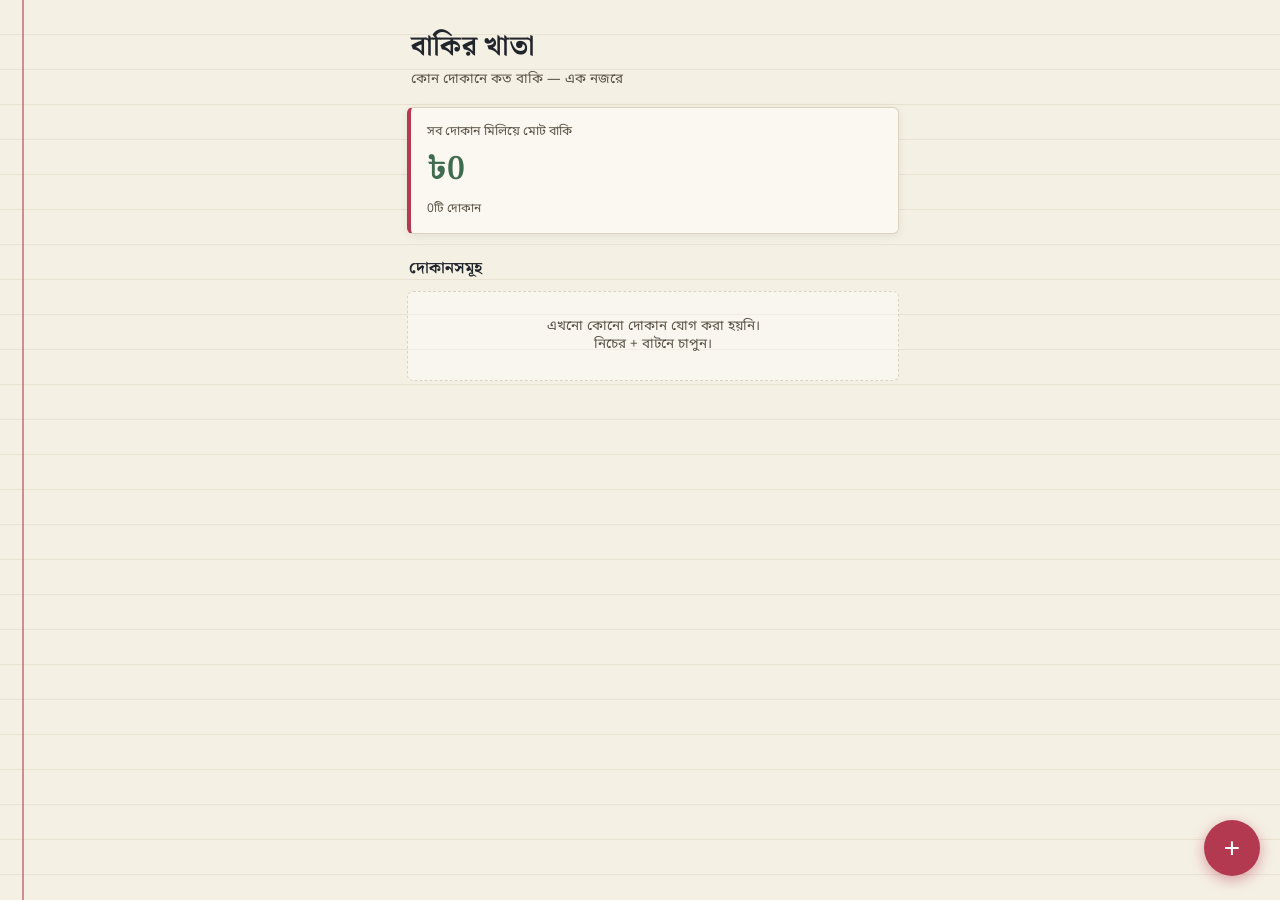
==== baki-khata.html @ f36fb129 "Add files via upload" ====
<!DOCTYPE html>
<html lang="bn">
<head>
<meta charset="UTF-8">
<meta name="viewport" content="width=device-width, initial-scale=1.0">
<title>বাকির খাতা</title>
<link rel="preconnect" href="https://fonts.googleapis.com">
<link href="https://fonts.googleapis.com/css2?family=Noto+Serif+Bengali:wght@500;700&family=Noto+Sans+Bengali:wght@400;500;600;700&display=swap" rel="stylesheet">
<style>
  :root{
    --paper:#F5F0E4;
    --paper-line:#DDD3BC;
    --margin-red:#B33951;
    --ink:#20242B;
    --ink-soft:#5B5347;
    --debt:#B33951;
    --paid:#3F6B4F;
    --paid-bg:#E7EEE7;
    --debt-bg:#F6E6E9;
    --card:#FBF8F1;
    --shadow: 0 2px 8px rgba(32,36,43,0.08);
  }
  *{box-sizing:border-box;}
  html,body{margin:0;padding:0;}
  body{
    background:
      repeating-linear-gradient(180deg, transparent, transparent 34px, var(--paper-line) 35px),
      var(--paper);
    min-height:100vh;
    font-family:'Noto Sans Bengali','Noto Sans',sans-serif;
    color:var(--ink);
    padding-left:26px;
    position:relative;
  }
  body::before{
    content:"";
    position:fixed;
    top:0; bottom:0; left:22px;
    width:2px;
    background:var(--margin-red);
    opacity:0.55;
    z-index:0;
  }
  .wrap{max-width:520px;margin:0 auto;padding:18px 14px 90px 14px;position:relative;z-index:1;}

  header{padding:6px 4px 18px 4px;}
  header h1{
    font-family:'Noto Serif Bengali',serif;
    font-weight:700;
    font-size:28px;
    margin:0 0 2px 0;
    letter-spacing:0.3px;
  }
  header p{margin:0;color:var(--ink-soft);font-size:13.5px;}

  .summary{
    background:var(--card);
    border:1px solid var(--paper-line);
    border-left:4px solid var(--margin-red);
    border-radius:6px;
    padding:16px 16px;
    box-shadow:var(--shadow);
    margin-bottom:20px;
  }
  .summary .label{font-size:12.5px;color:var(--ink-soft);margin-bottom:4px;}
  .summary .amount{font-family:'Noto Serif Bengali',serif;font-size:32px;font-weight:700;color:var(--debt);}
  .summary .amount.zero{color:var(--paid);}
  .summary .sub{font-size:12px;color:var(--ink-soft);margin-top:6px;}

  .section-title{
    font-family:'Noto Serif Bengali',serif;
    font-size:16px;
    font-weight:700;
    margin:22px 0 10px 2px;
    color:var(--ink);
    display:flex;align-items:center;justify-content:space-between;
  }

  .shop-card{
    background:var(--card);
    border:1px solid var(--paper-line);
    border-radius:6px;
    padding:13px 14px;
    margin-bottom:10px;
    box-shadow:var(--shadow);
    cursor:pointer;
    display:flex;
    justify-content:space-between;
    align-items:center;
    gap:10px;
    transition:transform .12s ease;
  }
  .shop-card:active{transform:scale(0.98);}
  .shop-card .name{font-weight:600;font-size:15.5px;}
  .shop-card .last{font-size:11.5px;color:var(--ink-soft);margin-top:2px;}
  .shop-card .bal{font-weight:700;font-size:16px;white-space:nowrap;}
  .bal.debt{color:var(--debt);}
  .bal.paid{color:var(--paid);}

  .empty{
    text-align:center;
    color:var(--ink-soft);
    font-size:13.5px;
    padding:26px 10px;
    border:1px dashed var(--paper-line);
    border-radius:6px;
    background:rgba(255,255,255,0.4);
  }

  .fab{
    position:fixed;
    right:20px;
    bottom:24px;
    width:56px;height:56px;
    border-radius:50%;
    background:var(--margin-red);
    color:#fff;
    border:none;
    font-size:28px;
    box-shadow:0 4px 14px rgba(179,57,81,0.45);
    cursor:pointer;
    z-index:10;
    display:flex;align-items:center;justify-content:center;
    line-height:0;
  }
  .fab:active{transform:scale(0.95);}

  .overlay{
    position:fixed;inset:0;
    background:rgba(32,36,43,0.45);
    display:none;
    align-items:flex-end;
    justify-content:center;
    z-index:20;
  }
  .overlay.show{display:flex;}
  .sheet{
    background:var(--paper);
    width:100%;
    max-width:520px;
    border-radius:16px 16px 0 0;
    padding:20px 18px 24px 24px;
    box-shadow:0 -6px 24px rgba(0,0,0,0.25);
    max-height:88vh;
    overflow-y:auto;
    animation:slideUp .22s ease;
  }
  @keyframes slideUp{from{transform:translateY(30px);opacity:0;}to{transform:translateY(0);opacity:1;}}
  .sheet h2{
    font-family:'Noto Serif Bengali',serif;
    font-size:19px;margin:0 0 14px 0;
    display:flex;justify-content:space-between;align-items:center;
  }
  .sheet h2 .close{cursor:pointer;color:var(--ink-soft);font-size:22px;line-height:1;border:none;background:none;}

  label{display:block;font-size:12.5px;color:var(--ink-soft);margin:12px 0 5px 0;}
  input, select{
    width:100%;
    padding:11px 12px;
    border:1px solid var(--paper-line);
    border-radius:8px;
    font-size:15px;
    font-family:inherit;
    background:#fff;
    color:var(--ink);
  }
  input:focus, select:focus{outline:2px solid var(--margin-red);outline-offset:1px;}

  .type-toggle{display:flex;gap:8px;margin-top:5px;}
  .type-toggle button{
    flex:1;
    padding:10px;
    border-radius:8px;
    border:1.5px solid var(--paper-line);
    background:#fff;
    font-family:inherit;
    font-size:14px;
    font-weight:600;
    color:var(--ink-soft);
    cursor:pointer;
  }
  .type-toggle button.active.debt{border-color:var(--debt);background:var(--debt-bg);color:var(--debt);}
  .type-toggle button.active.paid{border-color:var(--paid);background:var(--paid-bg);color:var(--paid);}

  .save-btn{
    width:100%;
    margin-top:18px;
    padding:13px;
    background:var(--margin-red);
    color:#fff;
    border:none;
    border-radius:8px;
    font-size:15.5px;
    font-weight:700;
    font-family:inherit;
    cursor:pointer;
  }
  .save-btn:active{opacity:0.85;}

  .back-row{display:flex;align-items:center;gap:10px;margin-bottom:6px;}
  .back-btn{
    background:none;border:none;font-size:20px;color:var(--ink);cursor:pointer;padding:4px 6px 4px 0;
  }
  .shop-title{font-family:'Noto Serif Bengali',serif;font-size:22px;font-weight:700;}

  .entry-row{
    display:flex;
    justify-content:space-between;
    align-items:flex-start;
    padding:11px 0;
    border-bottom:1px solid var(--paper-line);
    gap:10px;
  }
  .entry-row:last-child{border-bottom:none;}
  .entry-left .item{font-weight:600;font-size:14.5px;}
  .entry-left .date{font-size:11.5px;color:var(--ink-soft);margin-top:2px;}
  .entry-right{text-align:right;display:flex;align-items:center;gap:10px;}
  .entry-amt{font-weight:700;font-size:15px;}
  .entry-amt.debt{color:var(--debt);}
  .entry-amt.paid{color:var(--paid);}
  .del-x{
    background:none;border:none;color:var(--ink-soft);font-size:16px;cursor:pointer;padding:2px 4px;
  }

  .toast{
    position:fixed;bottom:20px;left:50%;transform:translateX(-50%);
    background:var(--ink);color:#fff;padding:9px 16px;border-radius:20px;
    font-size:13px;opacity:0;pointer-events:none;transition:opacity .25s ease, bottom .25s ease;
    z-index:40;
  }
  .toast.show{opacity:1;bottom:30px;}

  .hidden{display:none !important;}
</style>
</head>
<body>

<div class="wrap">

  <!-- HOME VIEW -->
  <div id="homeView">
    <header>
      <h1>বাকির খাতা</h1>
      <p>কোন দোকানে কত বাকি — এক নজরে</p>
    </header>

    <div class="summary">
      <div class="label">সব দোকান মিলিয়ে মোট বাকি</div>
      <div class="amount" id="totalDebt">৳০</div>
      <div class="sub" id="shopCountLabel">০টি দোকান</div>
    </div>

    <div class="section-title">দোকানসমূহ</div>
    <div id="shopList"></div>
    <div id="emptyState" class="empty hidden">এখনো কোনো দোকান যোগ করা হয়নি।<br>নিচের + বাটনে চাপুন।</div>
  </div>

  <!-- SHOP DETAIL VIEW -->
  <div id="shopView" class="hidden">
    <div class="back-row">
      <button class="back-btn" onclick="goHome()">←</button>
      <div class="shop-title" id="shopTitle"></div>
    </div>
    <div class="summary" style="margin-top:10px;">
      <div class="label">এই দোকানে বাকি</div>
      <div class="amount" id="shopBalance">৳০</div>
    </div>
    <div class="section-title">লেনদেনের হিসাব</div>
    <div id="entryList"></div>
    <div id="emptyEntry" class="empty hidden">এখনো কোনো এন্ট্রি নেই।</div>
  </div>

</div>

<button class="fab" id="fabBtn" onclick="openAddSheet()">+</button>

<!-- ADD SHOP SHEET -->
<div class="overlay" id="shopOverlay">
  <div class="sheet">
    <h2>নতুন দোকান যোগ করুন <button class="close" onclick="closeSheet('shopOverlay')">×</button></h2>
    <label>দোকানের নাম</label>
    <input id="newShopName" type="text" placeholder="যেমন: রহিম মুদি দোকান">
    <button class="save-btn" onclick="saveShop()">দোকান যোগ করুন</button>
  </div>
</div>

<!-- ADD ENTRY SHEET -->
<div class="overlay" id="entryOverlay">
  <div class="sheet">
    <h2>নতুন এন্ট্রি <button class="close" onclick="closeSheet('entryOverlay')">×</button></h2>

    <label>ধরন</label>
    <div class="type-toggle">
      <button type="button" id="typeDebtBtn" class="active debt" onclick="setType('kinlam')">বাকি নিলাম</button>
      <button type="button" id="typePaidBtn" class="paid" onclick="setType('porishodh')">টাকা দিলাম</button>
    </div>

    <label id="itemLabel">কী নিলেন</label>
    <input id="entryItem" type="text" placeholder="যেমন: চাল, ডাল, তেল">

    <label>টাকার পরিমাণ</label>
    <input id="entryAmount" type="number" inputmode="decimal" placeholder="০">

    <label>তারিখ</label>
    <input id="entryDate" type="date">

    <button class="save-btn" onclick="saveEntry()">সংরক্ষণ করুন</button>
  </div>
</div>

<div class="toast" id="toast"></div>

<script>
let shops = [];
let entries = [];
let currentShopId = null;
let currentType = 'kinlam';

function todayStr(){
  const d = new Date();
  return d.toISOString().slice(0,10);
}

function showToast(msg){
  const t = document.getElementById('toast');
  t.textContent = msg;
  t.classList.add('show');
  setTimeout(()=> t.classList.remove('show'), 1800);
}

async function loadData(){
  try{
    const s = await window.storage.get('shops', false);
    shops = s ? JSON.parse(s.value) : [];
  }catch(e){ shops = []; }
  try{
    const en = await window.storage.get('entries', false);
    entries = en ? JSON.parse(en.value) : [];
  }catch(e){ entries = []; }
  renderHome();
}

async function persistShops(){
  try{ await window.storage.set('shops', JSON.stringify(shops), false); }
  catch(e){ showToast('সেভ করতে সমস্যা হয়েছে'); }
}
async function persistEntries(){
  try{ await window.storage.set('entries', JSON.stringify(entries), false); }
  catch(e){ showToast('সেভ করতে সমস্যা হয়েছে'); }
}

function fmt(n){
  return '৳' + Number(n).toLocaleString('en-IN');
}

function shopBalance(shopId){
  return entries.filter(e=>e.shopId===shopId).reduce((sum,e)=>{
    return sum + (e.type==='kinlam' ? Number(e.amount) : -Number(e.amount));
  },0);
}

function lastEntryLabel(shopId){
  const list = entries.filter(e=>e.shopId===shopId).sort((a,b)=> b.date.localeCompare(a.date));
  if(!list.length) return 'কোনো এন্ট্রি নেই';
  const last = list[0];
  return (last.type==='kinlam' ? 'শেষ নিয়েছেন: ' : 'শেষ দিয়েছেন: ') + last.date;
}

function renderHome(){
  const totalDebt = shops.reduce((sum,s)=> sum + Math.max(shopBalance(s.id),0), 0);
  const totalEl = document.getElementById('totalDebt');
  totalEl.textContent = fmt(totalDebt);
  totalEl.classList.toggle('zero', totalDebt<=0);
  document.getElementById('shopCountLabel').textContent = shops.length + 'টি দোকান';

  const listEl = document.getElementById('shopList');
  listEl.innerHTML = '';
  if(shops.length===0){
    document.getElementById('emptyState').classList.remove('hidden');
  }else{
    document.getElementById('emptyState').classList.add('hidden');
    shops.slice().sort((a,b)=> shopBalance(b.id)-shopBalance(a.id)).forEach(s=>{
      const bal = shopBalance(s.id);
      const div = document.createElement('div');
      div.className = 'shop-card';
      div.onclick = ()=> openShop(s.id);
      div.innerHTML = `
        <div>
          <div class="name">${escapeHtml(s.name)}</div>
          <div class="last">${lastEntryLabel(s.id)}</div>
        </div>
        <div class="bal ${bal>0?'debt':'paid'}">${fmt(Math.abs(bal))}${bal<0?' (বেশি দেওয়া)':''}</div>
      `;
      listEl.appendChild(div);
    });
  }
}

function escapeHtml(str){
  const d = document.createElement('div');
  d.textContent = str;
  return d.innerHTML;
}

function openShop(shopId){
  currentShopId = shopId;
  const shop = shops.find(s=>s.id===shopId);
  document.getElementById('shopTitle').textContent = shop.name;
  document.getElementById('homeView').classList.add('hidden');
  document.getElementById('shopView').classList.remove('hidden');
  renderShopDetail();
}

function goHome(){
  currentShopId = null;
  document.getElementById('shopView').classList.add('hidden');
  document.getElementById('homeView').classList.remove('hidden');
  renderHome();
}

function renderShopDetail(){
  const bal = shopBalance(currentShopId);
  const balEl = document.getElementById('shopBalance');
  balEl.textContent = fmt(Math.abs(bal)) + (bal<0 ? ' (বেশি দেওয়া আছে)' : '');
  balEl.classList.toggle('zero', bal<=0);

  const list = entries.filter(e=>e.shopId===currentShopId).sort((a,b)=> b.date.localeCompare(a.date) || b.id.localeCompare(a.id));
  const listEl = document.getElementById('entryList');
  listEl.innerHTML = '';
  if(list.length===0){
    document.getElementById('emptyEntry').classList.remove('hidden');
  }else{
    document.getElementById('emptyEntry').classList.add('hidden');
    list.forEach(e=>{
      const row = document.createElement('div');
      row.className = 'entry-row';
      row.innerHTML = `
        <div class="entry-left">
          <div class="item">${escapeHtml(e.item || (e.type==='porishodh' ? 'পরিশোধ' : 'বাকি'))}</div>
          <div class="date">${e.date}</div>
        </div>
        <div class="entry-right">
          <div class="entry-amt ${e.type==='kinlam'?'debt':'paid'}">${e.type==='kinlam'?'+':'−'}${fmt(e.amount)}</div>
          <button class="del-x" onclick="deleteEntry('${e.id}')">✕</button>
        </div>
      `;
      listEl.appendChild(row);
    });
  }
}

async function deleteEntry(id){
  entries = entries.filter(e=>e.id!==id);
  await persistEntries();
  renderShopDetail();
  renderHome();
}

function openAddSheet(){
  if(currentShopId){
    document.getElementById('entryDate').value = todayStr();
    setType('kinlam');
    document.getElementById('entryItem').value='';
    document.getElementById('entryAmount').value='';
    document.getElementById('entryOverlay').classList.add('show');
  }else{
    document.getElementById('newShopName').value='';
    document.getElementById('shopOverlay').classList.add('show');
  }
}
function closeSheet(id){
  document.getElementById(id).classList.remove('show');
}

function setType(t){
  currentType = t;
  document.getElementById('typeDebtBtn').classList.toggle('active', t==='kinlam');
  document.getElementById('typePaidBtn').classList.toggle('active', t==='porishodh');
  document.getElementById('itemLabel').textContent = t==='kinlam' ? 'কী নিলেন' : 'বিবরণ (ঐচ্ছিক)';
  document.getElementById('entryItem').placeholder = t==='kinlam' ? 'যেমন: চাল, ডাল, তেল' : 'যেমন: নগদ পরিশোধ';
}

async function saveShop(){
  const name = document.getElementById('newShopName').value.trim();
  if(!name){ showToast('দোকানের নাম লিখুন'); return; }
  const shop = { id: 'shop_' + Date.now(), name };
  shops.push(shop);
  await persistShops();
  closeSheet('shopOverlay');
  renderHome();
  showToast('দোকান যোগ হয়েছে');
}

async function saveEntry(){
  const amount = parseFloat(document.getElementById('entryAmount').value);
  const date = document.getElementById('entryDate').value || todayStr();
  const item = document.getElementById('entryItem').value.trim();
  if(!amount || amount<=0){ showToast('সঠিক টাকার পরিমাণ লিখুন'); return; }
  const entry = {
    id: 'e_' + Date.now(),
    shopId: currentShopId,
    date, item, amount, type: currentType
  };
  entries.push(entry);
  await persistEntries();
  closeSheet('entryOverlay');
  renderShopDetail();
  showToast('এন্ট্রি যোগ হয়েছে');
}

loadData();
</script>
</body>
</html>
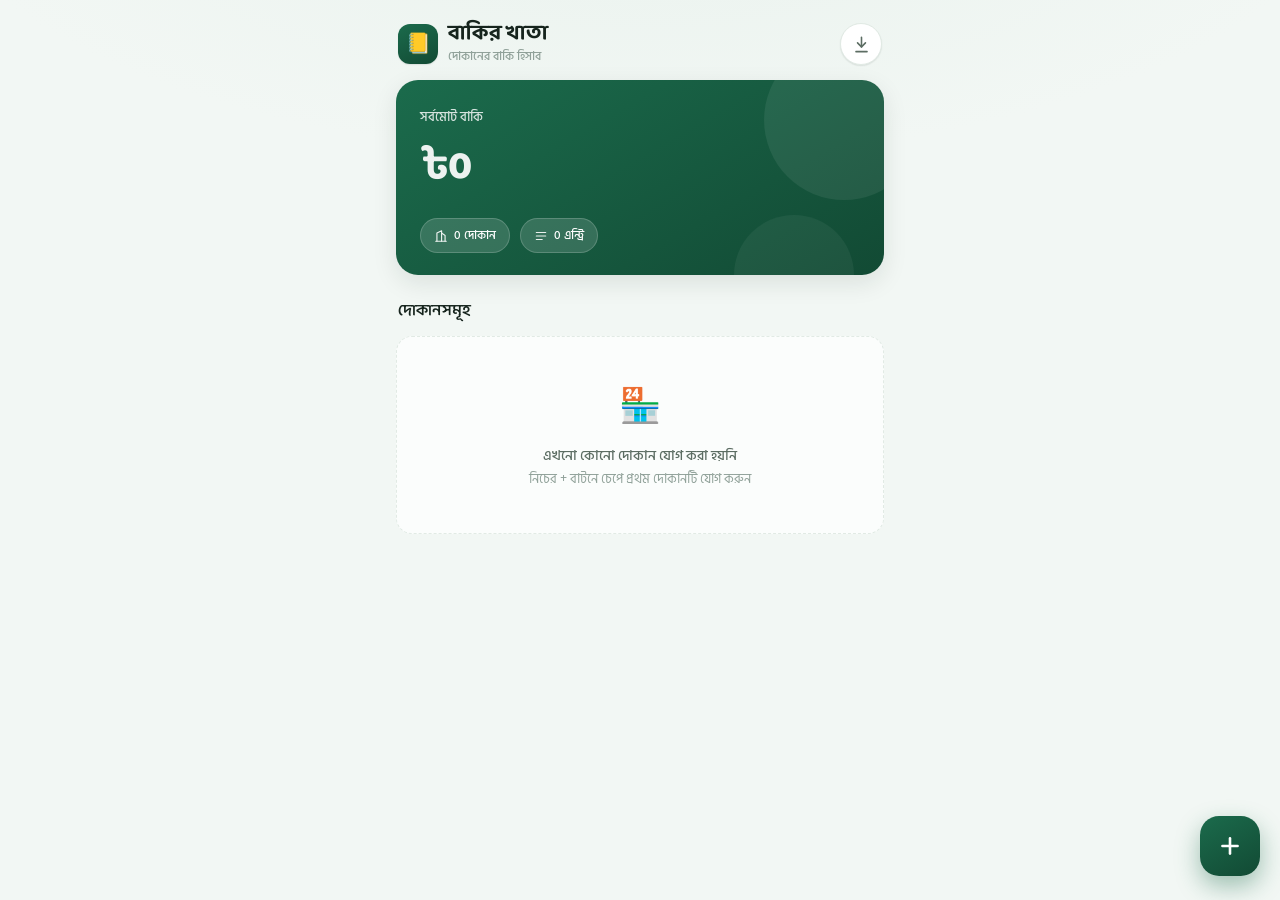
==== commit 406d1cd9: "Add files via upload" ====
--- a/baki-khata.html
+++ b/baki-khata.html
@@ -3,367 +3,666 @@
 <head>
 <meta charset="UTF-8">
 <meta name="viewport" content="width=device-width, initial-scale=1.0">
-<title>বাকির খাতা</title>
+<title>বাকির খাতা — দোকানের বাকি হিসাব</title>
+<meta name="description" content="দোকানে দোকানে বাকি নেওয়া জিনিসের হিসাব রাখার ব্যক্তিগত খাতা">
+<link rel="icon" href="data:image/svg+xml,<svg xmlns=%22http://www.w3.org/2000/svg%22 viewBox=%220 0 100 100%22><text y=%22.9em%22 font-size=%2290%22>📒</text></svg>">
 <link rel="preconnect" href="https://fonts.googleapis.com">
-<link href="https://fonts.googleapis.com/css2?family=Noto+Serif+Bengali:wght@500;700&family=Noto+Sans+Bengali:wght@400;500;600;700&display=swap" rel="stylesheet">
+<link rel="preconnect" href="https://fonts.gstatic.com" crossorigin>
+<link href="https://fonts.googleapis.com/css2?family=Baloo+Da+2:wght@500;600;700;800&family=Hind+Siliguri:wght@400;500;600;700&display=swap" rel="stylesheet">
+
 <style>
-  :root{
-    --paper:#F5F0E4;
-    --paper-line:#DDD3BC;
-    --margin-red:#B33951;
-    --ink:#20242B;
-    --ink-soft:#5B5347;
-    --debt:#B33951;
-    --paid:#3F6B4F;
-    --paid-bg:#E7EEE7;
-    --debt-bg:#F6E6E9;
-    --card:#FBF8F1;
-    --shadow: 0 2px 8px rgba(32,36,43,0.08);
-  }
-  *{box-sizing:border-box;}
-  html,body{margin:0;padding:0;}
-  body{
-    background:
-      repeating-linear-gradient(180deg, transparent, transparent 34px, var(--paper-line) 35px),
-      var(--paper);
-    min-height:100vh;
-    font-family:'Noto Sans Bengali','Noto Sans',sans-serif;
-    color:var(--ink);
-    padding-left:26px;
-    position:relative;
-  }
-  body::before{
-    content:"";
-    position:fixed;
-    top:0; bottom:0; left:22px;
-    width:2px;
-    background:var(--margin-red);
-    opacity:0.55;
-    z-index:0;
-  }
-  .wrap{max-width:520px;margin:0 auto;padding:18px 14px 90px 14px;position:relative;z-index:1;}
-
-  header{padding:6px 4px 18px 4px;}
-  header h1{
-    font-family:'Noto Serif Bengali',serif;
-    font-weight:700;
-    font-size:28px;
-    margin:0 0 2px 0;
-    letter-spacing:0.3px;
-  }
-  header p{margin:0;color:var(--ink-soft);font-size:13.5px;}
-
-  .summary{
-    background:var(--card);
-    border:1px solid var(--paper-line);
-    border-left:4px solid var(--margin-red);
-    border-radius:6px;
-    padding:16px 16px;
-    box-shadow:var(--shadow);
-    margin-bottom:20px;
-  }
-  .summary .label{font-size:12.5px;color:var(--ink-soft);margin-bottom:4px;}
-  .summary .amount{font-family:'Noto Serif Bengali',serif;font-size:32px;font-weight:700;color:var(--debt);}
-  .summary .amount.zero{color:var(--paid);}
-  .summary .sub{font-size:12px;color:var(--ink-soft);margin-top:6px;}
-
-  .section-title{
-    font-family:'Noto Serif Bengali',serif;
-    font-size:16px;
-    font-weight:700;
-    margin:22px 0 10px 2px;
-    color:var(--ink);
-    display:flex;align-items:center;justify-content:space-between;
-  }
-
-  .shop-card{
-    background:var(--card);
-    border:1px solid var(--paper-line);
-    border-radius:6px;
-    padding:13px 14px;
-    margin-bottom:10px;
-    box-shadow:var(--shadow);
-    cursor:pointer;
-    display:flex;
-    justify-content:space-between;
-    align-items:center;
-    gap:10px;
-    transition:transform .12s ease;
-  }
-  .shop-card:active{transform:scale(0.98);}
-  .shop-card .name{font-weight:600;font-size:15.5px;}
-  .shop-card .last{font-size:11.5px;color:var(--ink-soft);margin-top:2px;}
-  .shop-card .bal{font-weight:700;font-size:16px;white-space:nowrap;}
-  .bal.debt{color:var(--debt);}
-  .bal.paid{color:var(--paid);}
-
-  .empty{
-    text-align:center;
-    color:var(--ink-soft);
-    font-size:13.5px;
-    padding:26px 10px;
-    border:1px dashed var(--paper-line);
-    border-radius:6px;
-    background:rgba(255,255,255,0.4);
-  }
-
-  .fab{
-    position:fixed;
-    right:20px;
-    bottom:24px;
-    width:56px;height:56px;
-    border-radius:50%;
-    background:var(--margin-red);
-    color:#fff;
-    border:none;
-    font-size:28px;
-    box-shadow:0 4px 14px rgba(179,57,81,0.45);
-    cursor:pointer;
-    z-index:10;
-    display:flex;align-items:center;justify-content:center;
-    line-height:0;
-  }
-  .fab:active{transform:scale(0.95);}
-
-  .overlay{
-    position:fixed;inset:0;
-    background:rgba(32,36,43,0.45);
-    display:none;
-    align-items:flex-end;
-    justify-content:center;
-    z-index:20;
-  }
-  .overlay.show{display:flex;}
-  .sheet{
-    background:var(--paper);
-    width:100%;
-    max-width:520px;
-    border-radius:16px 16px 0 0;
-    padding:20px 18px 24px 24px;
-    box-shadow:0 -6px 24px rgba(0,0,0,0.25);
-    max-height:88vh;
-    overflow-y:auto;
-    animation:slideUp .22s ease;
-  }
-  @keyframes slideUp{from{transform:translateY(30px);opacity:0;}to{transform:translateY(0);opacity:1;}}
-  .sheet h2{
-    font-family:'Noto Serif Bengali',serif;
-    font-size:19px;margin:0 0 14px 0;
-    display:flex;justify-content:space-between;align-items:center;
-  }
-  .sheet h2 .close{cursor:pointer;color:var(--ink-soft);font-size:22px;line-height:1;border:none;background:none;}
-
-  label{display:block;font-size:12.5px;color:var(--ink-soft);margin:12px 0 5px 0;}
-  input, select{
-    width:100%;
-    padding:11px 12px;
-    border:1px solid var(--paper-line);
-    border-radius:8px;
-    font-size:15px;
-    font-family:inherit;
-    background:#fff;
-    color:var(--ink);
-  }
-  input:focus, select:focus{outline:2px solid var(--margin-red);outline-offset:1px;}
-
-  .type-toggle{display:flex;gap:8px;margin-top:5px;}
-  .type-toggle button{
-    flex:1;
-    padding:10px;
-    border-radius:8px;
-    border:1.5px solid var(--paper-line);
-    background:#fff;
-    font-family:inherit;
-    font-size:14px;
-    font-weight:600;
-    color:var(--ink-soft);
-    cursor:pointer;
-  }
-  .type-toggle button.active.debt{border-color:var(--debt);background:var(--debt-bg);color:var(--debt);}
-  .type-toggle button.active.paid{border-color:var(--paid);background:var(--paid-bg);color:var(--paid);}
-
-  .save-btn{
-    width:100%;
-    margin-top:18px;
-    padding:13px;
-    background:var(--margin-red);
-    color:#fff;
-    border:none;
-    border-radius:8px;
-    font-size:15.5px;
-    font-weight:700;
-    font-family:inherit;
-    cursor:pointer;
-  }
-  .save-btn:active{opacity:0.85;}
-
-  .back-row{display:flex;align-items:center;gap:10px;margin-bottom:6px;}
-  .back-btn{
-    background:none;border:none;font-size:20px;color:var(--ink);cursor:pointer;padding:4px 6px 4px 0;
-  }
-  .shop-title{font-family:'Noto Serif Bengali',serif;font-size:22px;font-weight:700;}
-
-  .entry-row{
-    display:flex;
-    justify-content:space-between;
-    align-items:flex-start;
-    padding:11px 0;
-    border-bottom:1px solid var(--paper-line);
-    gap:10px;
-  }
-  .entry-row:last-child{border-bottom:none;}
-  .entry-left .item{font-weight:600;font-size:14.5px;}
-  .entry-left .date{font-size:11.5px;color:var(--ink-soft);margin-top:2px;}
-  .entry-right{text-align:right;display:flex;align-items:center;gap:10px;}
-  .entry-amt{font-weight:700;font-size:15px;}
-  .entry-amt.debt{color:var(--debt);}
-  .entry-amt.paid{color:var(--paid);}
-  .del-x{
-    background:none;border:none;color:var(--ink-soft);font-size:16px;cursor:pointer;padding:2px 4px;
-  }
-
-  .toast{
-    position:fixed;bottom:20px;left:50%;transform:translateX(-50%);
-    background:var(--ink);color:#fff;padding:9px 16px;border-radius:20px;
-    font-size:13px;opacity:0;pointer-events:none;transition:opacity .25s ease, bottom .25s ease;
-    z-index:40;
-  }
-  .toast.show{opacity:1;bottom:30px;}
-
-  .hidden{display:none !important;}
+/* ==========================================================
+   বাকির খাতা — Design system
+   একটা মজবুত, বন্ধুত্বপূর্ণ, সহজে-বোঝা-যায় এমন মোবাইল-ফার্স্ট UI
+   ========================================================== */
+:root{
+  --bg:            #F2F7F4;
+  --bg-soft:       #E9F2ED;
+  --surface:       #FFFFFF;
+  --surface-2:     #FBFDFC;
+  --border:        #E1EAE4;
+
+  --ink:           #16241D;
+  --ink-soft:      #5C6D63;
+  --ink-faint:     #8FA098;
+
+  --brand:         #1B6B4C;
+  --brand-dark:    #124A34;
+  --brand-light:   #E4F3EB;
+
+  --owe:           #E0522F;
+  --owe-bg:        #FCE7E1;
+  --paid:          #1B6B4C;
+  --paid-bg:       #E4F3EB;
+
+  --gold:          #D79A3B;
+  --gold-bg:       #FBF1DE;
+
+  --radius-lg:     22px;
+  --radius-md:     16px;
+  --radius-sm:     11px;
+
+  --shadow-sm:     0 1px 2px rgba(22,36,29,0.06), 0 1px 1px rgba(22,36,29,0.04);
+  --shadow-md:     0 8px 24px rgba(22,36,29,0.10);
+  --shadow-lg:     0 16px 40px rgba(22,36,29,0.18);
+
+  --font-display:  'Baloo Da 2', 'Hind Siliguri', sans-serif;
+  --font-body:     'Hind Siliguri', sans-serif;
+}
+
+*{box-sizing:border-box;}
+html,body{margin:0;padding:0;}
+body{
+  min-height:100vh;
+  font-family:var(--font-body);
+  color:var(--ink);
+  background:
+    radial-gradient(1200px 500px at 50% -140px, var(--bg-soft) 0%, transparent 60%),
+    var(--bg);
+}
+::selection{background:var(--brand-light); color:var(--brand-dark);}
+
+.app{
+  max-width:520px;
+  margin:0 auto;
+  padding:0 16px 110px 16px;
+  position:relative;
+}
+.view.hidden{display:none;}
+
+/* ---------- Top bar ---------- */
+.topbar{
+  display:flex;
+  align-items:center;
+  justify-content:space-between;
+  padding:22px 2px 14px 2px;
+}
+.brand{
+  display:flex;
+  align-items:center;
+  gap:10px;
+}
+.brand-badge{
+  width:40px; height:40px;
+  border-radius:12px;
+  background:linear-gradient(155deg, var(--brand) 0%, var(--brand-dark) 100%);
+  display:flex; align-items:center; justify-content:center;
+  font-size:20px;
+  box-shadow:var(--shadow-sm);
+  flex-shrink:0;
+}
+.brand h1{
+  font-family:var(--font-display);
+  font-weight:700;
+  font-size:21px;
+  margin:0;
+  color:var(--ink);
+  line-height:1.1;
+}
+.brand span.sub{
+  display:block;
+  font-family:var(--font-body);
+  font-weight:500;
+  font-size:11.5px;
+  color:var(--ink-faint);
+  margin-top:2px;
+}
+.icon-btn{
+  width:42px; height:42px;
+  border-radius:50%;
+  background:var(--surface);
+  border:1px solid var(--border);
+  display:flex; align-items:center; justify-content:center;
+  cursor:pointer;
+  box-shadow:var(--shadow-sm);
+  color:var(--ink-soft);
+  flex-shrink:0;
+  transition:transform .12s ease, background .12s ease;
+}
+.icon-btn:active{transform:scale(0.92);}
+.icon-btn.danger{color:var(--owe);}
+.icon-btn svg{width:19px; height:19px;}
+
+/* ---------- Hero balance card ---------- */
+.hero-card{
+  position:relative;
+  overflow:hidden;
+  background:linear-gradient(150deg, var(--brand) 0%, var(--brand-dark) 100%);
+  border-radius:var(--radius-lg);
+  padding:26px 24px 22px 24px;
+  color:#fff;
+  box-shadow:var(--shadow-md);
+  margin-bottom:22px;
+}
+.hero-card::after{
+  content:"";
+  position:absolute;
+  right:-40px; top:-40px;
+  width:160px; height:160px;
+  border-radius:50%;
+  background:rgba(255,255,255,0.07);
+}
+.hero-card::before{
+  content:"";
+  position:absolute;
+  right:30px; bottom:-60px;
+  width:120px; height:120px;
+  border-radius:50%;
+  background:rgba(255,255,255,0.05);
+}
+.hero-label{
+  font-size:13px;
+  font-weight:500;
+  opacity:0.82;
+  position:relative;
+}
+.hero-amount{
+  font-family:var(--font-display);
+  font-weight:800;
+  font-size:40px;
+  margin:6px 0 16px 0;
+  letter-spacing:-0.5px;
+  position:relative;
+}
+.hero-amount.zero{opacity:0.92;}
+.hero-stats{
+  display:flex;
+  gap:10px;
+  position:relative;
+}
+.hero-pill{
+  background:rgba(255,255,255,0.14);
+  border:1px solid rgba(255,255,255,0.18);
+  border-radius:30px;
+  padding:7px 13px;
+  font-size:12px;
+  font-weight:500;
+  display:flex;
+  align-items:center;
+  gap:6px;
+}
+.hero-pill svg{width:14px; height:14px; opacity:0.9;}
+
+/* ---------- small hero for shop detail ---------- */
+.hero-card.small{padding:20px 22px 18px 22px; margin-bottom:20px;}
+.hero-card.small .hero-amount{font-size:32px; margin-bottom:4px;}
+
+/* ---------- Section headers ---------- */
+.section-head{
+  display:flex;
+  align-items:center;
+  justify-content:space-between;
+  margin:4px 2px 12px 2px;
+}
+.section-head h2{
+  font-family:var(--font-display);
+  font-size:16px;
+  font-weight:600;
+  margin:0;
+  color:var(--ink);
+}
+.section-count{
+  font-size:12px;
+  color:var(--ink-faint);
+  font-weight:500;
+}
+
+/* ---------- Shop list ---------- */
+.shop-list{list-style:none; margin:0; padding:0; display:flex; flex-direction:column; gap:10px;}
+.shop-card{
+  background:var(--surface);
+  border:1px solid var(--border);
+  border-radius:var(--radius-md);
+  padding:14px 15px;
+  display:flex;
+  align-items:center;
+  gap:13px;
+  cursor:pointer;
+  box-shadow:var(--shadow-sm);
+  transition:transform .12s ease, box-shadow .12s ease, border-color .12s ease;
+}
+.shop-card:hover{box-shadow:var(--shadow-md); border-color:transparent;}
+.shop-card:active{transform:scale(0.98);}
+.avatar{
+  width:44px; height:44px;
+  border-radius:13px;
+  background:var(--brand-light);
+  color:var(--brand-dark);
+  display:flex; align-items:center; justify-content:center;
+  font-family:var(--font-display);
+  font-weight:700;
+  font-size:17px;
+  flex-shrink:0;
+}
+.shop-info{flex:1; min-width:0;}
+.shop-info .name{font-weight:600; font-size:15px; color:var(--ink);}
+.shop-info .last{font-size:11.5px; color:var(--ink-faint); margin-top:3px;}
+.shop-bal{text-align:right; flex-shrink:0;}
+.shop-bal .amt{font-weight:700; font-size:15.5px;}
+.shop-bal .amt.owe{color:var(--owe);}
+.shop-bal .amt.paid{color:var(--paid);}
+.shop-bal .tag{
+  display:inline-block;
+  margin-top:4px;
+  font-size:10px;
+  font-weight:600;
+  padding:2px 8px;
+  border-radius:20px;
+}
+.shop-bal .tag.owe{background:var(--owe-bg); color:var(--owe);}
+.shop-bal .tag.paid{background:var(--paid-bg); color:var(--paid);}
+
+/* ---------- Empty states ---------- */
+.empty-note{
+  text-align:center;
+  padding:42px 20px;
+  border:1.5px dashed var(--border);
+  border-radius:var(--radius-md);
+  background:var(--surface-2);
+}
+.empty-emoji{font-size:34px; display:block; margin-bottom:10px;}
+.empty-note p{margin:2px 0; font-size:14px; color:var(--ink-soft); font-weight:500;}
+.empty-note .empty-sub{font-size:12.5px; color:var(--ink-faint); font-weight:400;}
+.hidden{display:none !important;}
+
+/* ---------- Shop detail header ---------- */
+.detail-topbar{
+  display:flex;
+  align-items:center;
+  gap:10px;
+  padding:22px 2px 16px 2px;
+}
+.detail-title{flex:1; min-width:0;}
+.detail-title h1{
+  font-family:var(--font-display);
+  font-size:19px;
+  font-weight:700;
+  margin:0;
+  overflow:hidden; text-overflow:ellipsis; white-space:nowrap;
+}
+.detail-title .sub{font-size:11.5px; color:var(--ink-faint); font-weight:500;}
+
+/* ---------- Entry list ---------- */
+.entry-list{list-style:none; margin:0; padding:0; display:flex; flex-direction:column; gap:9px;}
+.entry-row{
+  display:flex;
+  align-items:center;
+  gap:12px;
+  background:var(--surface);
+  border:1px solid var(--border);
+  border-radius:var(--radius-sm);
+  padding:12px 14px;
+  box-shadow:var(--shadow-sm);
+}
+.entry-icon{
+  width:36px; height:36px;
+  border-radius:10px;
+  display:flex; align-items:center; justify-content:center;
+  flex-shrink:0;
+  font-size:16px;
+}
+.entry-icon.owe{background:var(--owe-bg);}
+.entry-icon.paid{background:var(--paid-bg);}
+.entry-left{flex:1; min-width:0;}
+.entry-left .item{font-weight:600; font-size:14px; overflow:hidden; text-overflow:ellipsis; white-space:nowrap;}
+.entry-left .date{font-size:11px; color:var(--ink-faint); margin-top:2px;}
+.entry-right{display:flex; align-items:center; gap:8px; flex-shrink:0;}
+.entry-amt{font-weight:700; font-size:14.5px;}
+.entry-amt.owe{color:var(--owe);}
+.entry-amt.paid{color:var(--paid);}
+.del-x{
+  background:none; border:none; color:var(--ink-faint);
+  cursor:pointer; padding:5px; border-radius:8px;
+  display:flex; align-items:center; justify-content:center;
+}
+.del-x:hover{color:var(--owe); background:var(--owe-bg);}
+.del-x svg{width:15px; height:15px;}
+
+/* ---------- FAB ---------- */
+.fab{
+  position:fixed;
+  right:20px;
+  bottom:24px;
+  width:60px; height:60px;
+  border-radius:19px;
+  background:linear-gradient(150deg, var(--brand) 0%, var(--brand-dark) 100%);
+  color:#fff;
+  border:none;
+  box-shadow:0 10px 24px rgba(27,107,76,0.4);
+  cursor:pointer;
+  z-index:15;
+  display:flex; align-items:center; justify-content:center;
+  transition:transform .15s ease;
+}
+.fab:active{transform:scale(0.92) rotate(6deg);}
+.fab svg{width:26px; height:26px;}
+
+/* ---------- Bottom sheet ---------- */
+.overlay{
+  position:fixed; inset:0;
+  background:rgba(18,26,21,0.5);
+  display:none;
+  align-items:flex-end;
+  justify-content:center;
+  z-index:30;
+}
+.overlay.show{display:flex;}
+.sheet{
+  background:var(--bg);
+  width:100%;
+  max-width:520px;
+  border-radius:26px 26px 0 0;
+  padding:10px 22px 26px 22px;
+  box-shadow:0 -10px 30px rgba(0,0,0,0.25);
+  max-height:90vh;
+  overflow-y:auto;
+  animation:slideUp .26s cubic-bezier(.2,.8,.3,1);
+}
+@keyframes slideUp{from{transform:translateY(40px); opacity:0;} to{transform:translateY(0); opacity:1;}}
+.sheet-handle{
+  width:42px; height:5px;
+  background:var(--border);
+  border-radius:4px;
+  margin:8px auto 16px auto;
+}
+.sheet-head{
+  display:flex; justify-content:space-between; align-items:center;
+  margin-bottom:16px;
+}
+.sheet-head h2{
+  font-family:var(--font-display);
+  font-size:20px;
+  font-weight:700;
+  margin:0;
+}
+.close-btn{
+  background:var(--surface); border:1px solid var(--border);
+  width:34px; height:34px; border-radius:50%;
+  font-size:18px; line-height:1;
+  color:var(--ink-soft);
+  cursor:pointer;
+  display:flex; align-items:center; justify-content:center;
+}
+
+label{
+  display:block;
+  font-size:12.5px;
+  color:var(--ink-soft);
+  font-weight:600;
+  margin:14px 0 7px 0;
+}
+input{
+  width:100%;
+  padding:13px 14px;
+  border:1.5px solid var(--border);
+  border-radius:12px;
+  font-size:15.5px;
+  font-family:var(--font-body);
+  background:var(--surface);
+  color:var(--ink);
+}
+input:focus{
+  outline:none;
+  border-color:var(--brand);
+  box-shadow:0 0 0 4px var(--brand-light);
+}
+
+.field-row{display:flex; gap:12px;}
+.field-col{flex:1;}
+
+.type-toggle{display:flex; gap:9px; margin-top:6px;}
+.type-btn{
+  flex:1;
+  display:flex; align-items:center; justify-content:center; gap:7px;
+  padding:13px 8px;
+  border-radius:13px;
+  border:1.5px solid var(--border);
+  background:var(--surface);
+  font-family:var(--font-body);
+  font-size:14px;
+  font-weight:600;
+  color:var(--ink-soft);
+  cursor:pointer;
+  transition:all .12s ease;
+}
+.type-btn svg{width:16px; height:16px;}
+.type-btn.owe.active{border-color:var(--owe); background:var(--owe-bg); color:var(--owe);}
+.type-btn.paid.active{border-color:var(--paid); background:var(--paid-bg); color:var(--paid);}
+
+.save-btn{
+  width:100%;
+  margin-top:22px;
+  padding:15px;
+  background:linear-gradient(150deg, var(--brand) 0%, var(--brand-dark) 100%);
+  color:#fff;
+  border:none;
+  border-radius:14px;
+  font-size:16px;
+  font-weight:700;
+  font-family:var(--font-body);
+  cursor:pointer;
+  box-shadow:0 8px 18px rgba(27,107,76,0.28);
+}
+.save-btn:active{transform:scale(0.99);}
+
+/* ---------- Toast ---------- */
+.toast{
+  position:fixed;
+  bottom:26px; left:50%;
+  transform:translateX(-50%);
+  background:var(--ink);
+  color:#fff;
+  padding:11px 20px;
+  border-radius:24px;
+  font-size:13.5px;
+  font-weight:500;
+  opacity:0;
+  pointer-events:none;
+  transition:opacity .25s ease, bottom .25s ease;
+  z-index:50;
+  box-shadow:var(--shadow-lg);
+}
+.toast.show{opacity:1; bottom:34px;}
+
+@media (max-width:380px){
+  .hero-amount{font-size:33px;}
+}
+@media (prefers-reduced-motion: reduce){
+  *{animation:none !important; transition:none !important;}
+}
+button:focus-visible, input:focus-visible{
+  outline:2px solid var(--brand);
+  outline-offset:2px;
+}
 </style>
 </head>
 <body>
 
-<div class="wrap">
-
-  <!-- HOME VIEW -->
-  <div id="homeView">
-    <header>
-      <h1>বাকির খাতা</h1>
-      <p>কোন দোকানে কত বাকি — এক নজরে</p>
-    </header>
-
-    <div class="summary">
-      <div class="label">সব দোকান মিলিয়ে মোট বাকি</div>
-      <div class="amount" id="totalDebt">৳০</div>
-      <div class="sub" id="shopCountLabel">০টি দোকান</div>
-    </div>
-
-    <div class="section-title">দোকানসমূহ</div>
-    <div id="shopList"></div>
-    <div id="emptyState" class="empty hidden">এখনো কোনো দোকান যোগ করা হয়নি।<br>নিচের + বাটনে চাপুন।</div>
-  </div>
-
-  <!-- SHOP DETAIL VIEW -->
-  <div id="shopView" class="hidden">
-    <div class="back-row">
-      <button class="back-btn" onclick="goHome()">←</button>
-      <div class="shop-title" id="shopTitle"></div>
-    </div>
-    <div class="summary" style="margin-top:10px;">
-      <div class="label">এই দোকানে বাকি</div>
-      <div class="amount" id="shopBalance">৳০</div>
-    </div>
-    <div class="section-title">লেনদেনের হিসাব</div>
-    <div id="entryList"></div>
-    <div id="emptyEntry" class="empty hidden">এখনো কোনো এন্ট্রি নেই।</div>
-  </div>
+<div class="app" id="app">
+
+  <!-- ===== HOME VIEW ===== -->
+  <section id="homeView" class="view">
+    <div class="topbar">
+      <div class="brand">
+        <div class="brand-badge">📒</div>
+        <div>
+          <h1>বাকির খাতা</h1>
+          <span class="sub">দোকানের বাকি হিসাব</span>
+        </div>
+      </div>
+      <button class="icon-btn" id="exportBtn" title="ব্যাকআপ ডাউনলোড করুন" aria-label="ব্যাকআপ ডাউনলোড করুন">
+        <svg viewBox="0 0 24 24" fill="none" stroke="currentColor" stroke-width="2" stroke-linecap="round" stroke-linejoin="round"><path d="M12 3v12"/><path d="m7 10 5 5 5-5"/><path d="M5 21h14"/></svg>
+      </button>
+    </div>
+
+    <div class="hero-card">
+      <div class="hero-label">সর্বমোট বাকি</div>
+      <div class="hero-amount" id="totalDebt">৳০</div>
+      <div class="hero-stats">
+        <div class="hero-pill">
+          <svg viewBox="0 0 24 24" fill="none" stroke="currentColor" stroke-width="2" stroke-linecap="round" stroke-linejoin="round"><path d="M3 21h18"/><path d="M5 21V7l8-4v18"/><path d="M19 21V11l-6-4"/></svg>
+          <span id="shopCountLabel">০ দোকান</span>
+        </div>
+        <div class="hero-pill">
+          <svg viewBox="0 0 24 24" fill="none" stroke="currentColor" stroke-width="2" stroke-linecap="round" stroke-linejoin="round"><path d="M4 6h16"/><path d="M4 12h16"/><path d="M4 18h10"/></svg>
+          <span id="entryCountLabel">০ এন্ট্রি</span>
+        </div>
+      </div>
+    </div>
+
+    <div class="section-head">
+      <h2>দোকানসমূহ</h2>
+      <span class="section-count" id="shopSectionCount"></span>
+    </div>
+
+    <ul id="shopList" class="shop-list" aria-live="polite"></ul>
+
+    <div id="emptyState" class="empty-note hidden">
+      <span class="empty-emoji">🏪</span>
+      <p>এখনো কোনো দোকান যোগ করা হয়নি</p>
+      <p class="empty-sub">নিচের + বাটনে চেপে প্রথম দোকানটি যোগ করুন</p>
+    </div>
+  </section>
+
+  <!-- ===== SHOP DETAIL VIEW ===== -->
+  <section id="shopView" class="view hidden">
+    <div class="detail-topbar">
+      <button class="icon-btn" id="backBtn" aria-label="ফিরে যান">
+        <svg viewBox="0 0 24 24" fill="none" stroke="currentColor" stroke-width="2" stroke-linecap="round" stroke-linejoin="round"><path d="m15 18-6-6 6-6"/></svg>
+      </button>
+      <div class="detail-title">
+        <h1 id="shopTitle">—</h1>
+        <span class="sub" id="shopSub"></span>
+      </div>
+      <button class="icon-btn danger" id="deleteShopBtn" title="দোকান মুছুন" aria-label="দোকান মুছুন">
+        <svg viewBox="0 0 24 24" fill="none" stroke="currentColor" stroke-width="2" stroke-linecap="round" stroke-linejoin="round"><path d="M3 6h18"/><path d="M8 6V4a2 2 0 0 1 2-2h4a2 2 0 0 1 2 2v2"/><path d="M19 6l-1 14a2 2 0 0 1-2 2H8a2 2 0 0 1-2-2L5 6"/></svg>
+      </button>
+    </div>
+
+    <div class="hero-card small">
+      <div class="hero-label" id="shopBalLabel">এই দোকানে বাকি</div>
+      <div class="hero-amount" id="shopBalance">৳০</div>
+    </div>
+
+    <div class="section-head">
+      <h2>লেনদেনের হিসাব</h2>
+    </div>
+
+    <ul id="entryList" class="entry-list" aria-live="polite"></ul>
+
+    <div id="emptyEntry" class="empty-note hidden">
+      <span class="empty-emoji">🧾</span>
+      <p>এখনো কোনো এন্ট্রি নেই</p>
+      <p class="empty-sub">নিচের + বাটনে চেপে প্রথম এন্ট্রি যোগ করুন</p>
+    </div>
+  </section>
 
 </div>
 
-<button class="fab" id="fabBtn" onclick="openAddSheet()">+</button>
-
-<!-- ADD SHOP SHEET -->
+<button class="fab" id="fabBtn" aria-label="নতুন যোগ করুন">
+  <svg viewBox="0 0 24 24" fill="none" stroke="currentColor" stroke-width="2.4" stroke-linecap="round" stroke-linejoin="round"><path d="M12 5v14"/><path d="M5 12h14"/></svg>
+</button>
+
+<!-- ===== ADD SHOP SHEET ===== -->
 <div class="overlay" id="shopOverlay">
-  <div class="sheet">
-    <h2>নতুন দোকান যোগ করুন <button class="close" onclick="closeSheet('shopOverlay')">×</button></h2>
-    <label>দোকানের নাম</label>
-    <input id="newShopName" type="text" placeholder="যেমন: রহিম মুদি দোকান">
-    <button class="save-btn" onclick="saveShop()">দোকান যোগ করুন</button>
+  <div class="sheet" role="dialog" aria-modal="true" aria-labelledby="shopSheetTitle">
+    <div class="sheet-handle"></div>
+    <div class="sheet-head">
+      <h2 id="shopSheetTitle">নতুন দোকান</h2>
+      <button class="close-btn" data-close="shopOverlay" aria-label="বন্ধ করুন">×</button>
+    </div>
+    <form id="shopForm">
+      <label for="newShopName">দোকানের নাম</label>
+      <input id="newShopName" type="text" placeholder="যেমন: রহিম মুদি দোকান" autocomplete="off" required>
+      <button type="submit" class="save-btn">দোকান যোগ করুন</button>
+    </form>
   </div>
 </div>
 
-<!-- ADD ENTRY SHEET -->
+<!-- ===== ADD ENTRY SHEET ===== -->
 <div class="overlay" id="entryOverlay">
-  <div class="sheet">
-    <h2>নতুন এন্ট্রি <button class="close" onclick="closeSheet('entryOverlay')">×</button></h2>
-
-    <label>ধরন</label>
-    <div class="type-toggle">
-      <button type="button" id="typeDebtBtn" class="active debt" onclick="setType('kinlam')">বাকি নিলাম</button>
-      <button type="button" id="typePaidBtn" class="paid" onclick="setType('porishodh')">টাকা দিলাম</button>
-    </div>
-
-    <label id="itemLabel">কী নিলেন</label>
-    <input id="entryItem" type="text" placeholder="যেমন: চাল, ডাল, তেল">
-
-    <label>টাকার পরিমাণ</label>
-    <input id="entryAmount" type="number" inputmode="decimal" placeholder="০">
-
-    <label>তারিখ</label>
-    <input id="entryDate" type="date">
-
-    <button class="save-btn" onclick="saveEntry()">সংরক্ষণ করুন</button>
+  <div class="sheet" role="dialog" aria-modal="true" aria-labelledby="entrySheetTitle">
+    <div class="sheet-handle"></div>
+    <div class="sheet-head">
+      <h2 id="entrySheetTitle">নতুন এন্ট্রি</h2>
+      <button class="close-btn" data-close="entryOverlay" aria-label="বন্ধ করুন">×</button>
+    </div>
+    <form id="entryForm">
+      <label>ধরন</label>
+      <div class="type-toggle">
+        <button type="button" id="typeDebtBtn" class="type-btn owe active" data-type="kinlam">
+          <svg viewBox="0 0 24 24" fill="none" stroke="currentColor" stroke-width="2" stroke-linecap="round" stroke-linejoin="round"><path d="M12 5v14"/><path d="M5 12h14"/></svg>
+          বাকি নিলাম
+        </button>
+        <button type="button" id="typePaidBtn" class="type-btn paid" data-type="porishodh">
+          <svg viewBox="0 0 24 24" fill="none" stroke="currentColor" stroke-width="2" stroke-linecap="round" stroke-linejoin="round"><path d="M5 12h14"/></svg>
+          টাকা দিলাম
+        </button>
+      </div>
+
+      <label for="entryItem" id="itemLabel">কী নিলেন</label>
+      <input id="entryItem" type="text" placeholder="যেমন: চাল, ডাল, তেল" autocomplete="off">
+
+      <div class="field-row">
+        <div class="field-col">
+          <label for="entryAmount">টাকার পরিমাণ</label>
+          <input id="entryAmount" type="number" inputmode="decimal" min="0" step="1" placeholder="০" required>
+        </div>
+        <div class="field-col">
+          <label for="entryDate">তারিখ</label>
+          <input id="entryDate" type="date" required>
+        </div>
+      </div>
+
+      <button type="submit" class="save-btn">সংরক্ষণ করুন</button>
+    </form>
   </div>
 </div>
 
 <div class="toast" id="toast"></div>
 
 <script>
+/* ==========================================================
+   বাকির খাতা — App logic (localStorage, GitHub Pages ready)
+   ========================================================== */
+const KEY_SHOPS = 'bakikhata_shops';
+const KEY_ENTRIES = 'bakikhata_entries';
+
 let shops = [];
 let entries = [];
 let currentShopId = null;
 let currentType = 'kinlam';
 
-function todayStr(){
-  const d = new Date();
-  return d.toISOString().slice(0,10);
-}
+function loadData(){
+  try{ shops = JSON.parse(localStorage.getItem(KEY_SHOPS)) || []; }catch(e){ shops = []; }
+  try{ entries = JSON.parse(localStorage.getItem(KEY_ENTRIES)) || []; }catch(e){ entries = []; }
+}
+function saveShops(){ localStorage.setItem(KEY_SHOPS, JSON.stringify(shops)); }
+function saveEntries(){ localStorage.setItem(KEY_ENTRIES, JSON.stringify(entries)); }
+
+function todayStr(){ return new Date().toISOString().slice(0,10); }
+function fmt(n){ return '৳' + Math.round(Number(n)).toLocaleString('en-IN'); }
+function escapeHtml(str){ const d = document.createElement('div'); d.textContent = str; return d.innerHTML; }
+function uid(p){ return p + '_' + Date.now() + '_' + Math.random().toString(36).slice(2,7); }
+function initials(name){ return (name || '?').trim().slice(0,1).toUpperCase(); }
 
 function showToast(msg){
   const t = document.getElementById('toast');
   t.textContent = msg;
   t.classList.add('show');
-  setTimeout(()=> t.classList.remove('show'), 1800);
-}
-
-async function loadData(){
-  try{
-    const s = await window.storage.get('shops', false);
-    shops = s ? JSON.parse(s.value) : [];
-  }catch(e){ shops = []; }
-  try{
-    const en = await window.storage.get('entries', false);
-    entries = en ? JSON.parse(en.value) : [];
-  }catch(e){ entries = []; }
-  renderHome();
-}
-
-async function persistShops(){
-  try{ await window.storage.set('shops', JSON.stringify(shops), false); }
-  catch(e){ showToast('সেভ করতে সমস্যা হয়েছে'); }
-}
-async function persistEntries(){
-  try{ await window.storage.set('entries', JSON.stringify(entries), false); }
-  catch(e){ showToast('সেভ করতে সমস্যা হয়েছে'); }
-}
-
-function fmt(n){
-  return '৳' + Number(n).toLocaleString('en-IN');
+  clearTimeout(showToast._t);
+  showToast._t = setTimeout(()=> t.classList.remove('show'), 1900);
 }
 
 function shopBalance(shopId){
-  return entries.filter(e=>e.shopId===shopId).reduce((sum,e)=>{
-    return sum + (e.type==='kinlam' ? Number(e.amount) : -Number(e.amount));
-  },0);
-}
-
+  return entries.filter(e=>e.shopId===shopId)
+    .reduce((sum,e)=> sum + (e.type==='kinlam' ? Number(e.amount) : -Number(e.amount)), 0);
+}
 function lastEntryLabel(shopId){
   const list = entries.filter(e=>e.shopId===shopId).sort((a,b)=> b.date.localeCompare(a.date));
   if(!list.length) return 'কোনো এন্ট্রি নেই';
   const last = list[0];
-  return (last.type==='kinlam' ? 'শেষ নিয়েছেন: ' : 'শেষ দিয়েছেন: ') + last.date;
+  return (last.type==='kinlam' ? 'শেষ নিয়েছেন ' : 'শেষ দিয়েছেন ') + last.date;
 }
 
 function renderHome(){
@@ -371,107 +670,138 @@
   const totalEl = document.getElementById('totalDebt');
   totalEl.textContent = fmt(totalDebt);
   totalEl.classList.toggle('zero', totalDebt<=0);
-  document.getElementById('shopCountLabel').textContent = shops.length + 'টি দোকান';
+
+  document.getElementById('shopCountLabel').textContent = shops.length + ' দোকান';
+  document.getElementById('entryCountLabel').textContent = entries.length + ' এন্ট্রি';
+  document.getElementById('shopSectionCount').textContent = shops.length ? (shops.length + ' টি') : '';
 
   const listEl = document.getElementById('shopList');
   listEl.innerHTML = '';
+
   if(shops.length===0){
     document.getElementById('emptyState').classList.remove('hidden');
   }else{
     document.getElementById('emptyState').classList.add('hidden');
     shops.slice().sort((a,b)=> shopBalance(b.id)-shopBalance(a.id)).forEach(s=>{
       const bal = shopBalance(s.id);
-      const div = document.createElement('div');
-      div.className = 'shop-card';
-      div.onclick = ()=> openShop(s.id);
-      div.innerHTML = `
-        <div>
+      const cls = bal > 0 ? 'owe' : 'paid';
+      const li = document.createElement('li');
+      li.className = 'shop-card';
+      li.tabIndex = 0;
+      li.setAttribute('role','button');
+      li.innerHTML = `
+        <div class="avatar">${escapeHtml(initials(s.name))}</div>
+        <div class="shop-info">
           <div class="name">${escapeHtml(s.name)}</div>
           <div class="last">${lastEntryLabel(s.id)}</div>
         </div>
-        <div class="bal ${bal>0?'debt':'paid'}">${fmt(Math.abs(bal))}${bal<0?' (বেশি দেওয়া)':''}</div>
+        <div class="shop-bal">
+          <div class="amt ${cls}">${fmt(Math.abs(bal))}</div>
+          <span class="tag ${cls}">${bal < 0 ? 'বেশি দেওয়া' : (bal===0 ? 'পরিশোধ' : 'বাকি আছে')}</span>
+        </div>
       `;
-      listEl.appendChild(div);
+      li.addEventListener('click', ()=> openShop(s.id));
+      li.addEventListener('keydown', (ev)=> { if(ev.key==='Enter') openShop(s.id); });
+      listEl.appendChild(li);
     });
   }
 }
 
-function escapeHtml(str){
-  const d = document.createElement('div');
-  d.textContent = str;
-  return d.innerHTML;
+function renderShopDetail(){
+  const shop = shops.find(s=>s.id===currentShopId);
+  if(!shop){ goHome(); return; }
+
+  document.getElementById('shopTitle').textContent = shop.name;
+  const list = entries.filter(e=>e.shopId===currentShopId);
+  document.getElementById('shopSub').textContent = list.length + ' টি এন্ট্রি';
+
+  const bal = shopBalance(currentShopId);
+  const balEl = document.getElementById('shopBalance');
+  balEl.textContent = fmt(Math.abs(bal));
+  balEl.classList.toggle('zero', bal<=0);
+  document.getElementById('shopBalLabel').textContent = bal < 0 ? 'বেশি দেওয়া আছে' : 'এই দোকানে বাকি';
+
+  const sorted = list.slice().sort((a,b)=> b.date.localeCompare(a.date) || b.id.localeCompare(a.id));
+  const listEl = document.getElementById('entryList');
+  listEl.innerHTML = '';
+
+  if(sorted.length===0){
+    document.getElementById('emptyEntry').classList.remove('hidden');
+  }else{
+    document.getElementById('emptyEntry').classList.add('hidden');
+    sorted.forEach(e=>{
+      const cls = e.type==='kinlam' ? 'owe' : 'paid';
+      const label = e.item || (e.type==='porishodh' ? 'পরিশোধ' : 'বাকি');
+      const li = document.createElement('li');
+      li.className = 'entry-row';
+      li.innerHTML = `
+        <div class="entry-icon ${cls}">${e.type==='kinlam' ? '🛒' : '💰'}</div>
+        <div class="entry-left">
+          <div class="item">${escapeHtml(label)}</div>
+          <div class="date">${e.date}</div>
+        </div>
+        <div class="entry-right">
+          <div class="entry-amt ${cls}">${e.type==='kinlam' ? '+' : '−'}${fmt(e.amount)}</div>
+          <button class="del-x" data-id="${e.id}" aria-label="এন্ট্রি মুছুন">
+            <svg viewBox="0 0 24 24" fill="none" stroke="currentColor" stroke-width="2" stroke-linecap="round" stroke-linejoin="round"><path d="M3 6h18"/><path d="M8 6V4a2 2 0 0 1 2-2h4a2 2 0 0 1 2 2v2"/><path d="M19 6l-1 14a2 2 0 0 1-2 2H8a2 2 0 0 1-2-2L5 6"/></svg>
+          </button>
+        </div>
+      `;
+      listEl.appendChild(li);
+    });
+    listEl.querySelectorAll('.del-x').forEach(btn=>{
+      btn.addEventListener('click', ()=> deleteEntry(btn.dataset.id));
+    });
+  }
 }
 
 function openShop(shopId){
   currentShopId = shopId;
-  const shop = shops.find(s=>s.id===shopId);
-  document.getElementById('shopTitle').textContent = shop.name;
   document.getElementById('homeView').classList.add('hidden');
   document.getElementById('shopView').classList.remove('hidden');
   renderShopDetail();
-}
-
+  window.scrollTo(0,0);
+}
 function goHome(){
   currentShopId = null;
   document.getElementById('shopView').classList.add('hidden');
   document.getElementById('homeView').classList.remove('hidden');
   renderHome();
-}
-
-function renderShopDetail(){
-  const bal = shopBalance(currentShopId);
-  const balEl = document.getElementById('shopBalance');
-  balEl.textContent = fmt(Math.abs(bal)) + (bal<0 ? ' (বেশি দেওয়া আছে)' : '');
-  balEl.classList.toggle('zero', bal<=0);
-
-  const list = entries.filter(e=>e.shopId===currentShopId).sort((a,b)=> b.date.localeCompare(a.date) || b.id.localeCompare(a.id));
-  const listEl = document.getElementById('entryList');
-  listEl.innerHTML = '';
-  if(list.length===0){
-    document.getElementById('emptyEntry').classList.remove('hidden');
-  }else{
-    document.getElementById('emptyEntry').classList.add('hidden');
-    list.forEach(e=>{
-      const row = document.createElement('div');
-      row.className = 'entry-row';
-      row.innerHTML = `
-        <div class="entry-left">
-          <div class="item">${escapeHtml(e.item || (e.type==='porishodh' ? 'পরিশোধ' : 'বাকি'))}</div>
-          <div class="date">${e.date}</div>
-        </div>
-        <div class="entry-right">
-          <div class="entry-amt ${e.type==='kinlam'?'debt':'paid'}">${e.type==='kinlam'?'+':'−'}${fmt(e.amount)}</div>
-          <button class="del-x" onclick="deleteEntry('${e.id}')">✕</button>
-        </div>
-      `;
-      listEl.appendChild(row);
-    });
-  }
-}
-
-async function deleteEntry(id){
+  window.scrollTo(0,0);
+}
+
+function deleteEntry(id){
   entries = entries.filter(e=>e.id!==id);
-  await persistEntries();
+  saveEntries();
   renderShopDetail();
-  renderHome();
-}
-
+  showToast('এন্ট্রি মুছে ফেলা হয়েছে');
+}
+function deleteCurrentShop(){
+  const shop = shops.find(s=>s.id===currentShopId);
+  if(!shop) return;
+  if(!confirm(`"${shop.name}" দোকান ও এর সব এন্ট্রি মুছে ফেলতে চান?`)) return;
+  shops = shops.filter(s=>s.id!==currentShopId);
+  entries = entries.filter(e=>e.shopId!==currentShopId);
+  saveShops(); saveEntries();
+  showToast('দোকান মুছে ফেলা হয়েছে');
+  goHome();
+}
+
+function openSheet(id){ document.getElementById(id).classList.add('show'); }
+function closeSheet(id){ document.getElementById(id).classList.remove('show'); }
 function openAddSheet(){
   if(currentShopId){
+    document.getElementById('entryForm').reset();
     document.getElementById('entryDate').value = todayStr();
     setType('kinlam');
-    document.getElementById('entryItem').value='';
-    document.getElementById('entryAmount').value='';
-    document.getElementById('entryOverlay').classList.add('show');
+    openSheet('entryOverlay');
+    setTimeout(()=> document.getElementById('entryItem').focus(), 200);
   }else{
-    document.getElementById('newShopName').value='';
-    document.getElementById('shopOverlay').classList.add('show');
+    document.getElementById('shopForm').reset();
+    openSheet('shopOverlay');
+    setTimeout(()=> document.getElementById('newShopName').focus(), 200);
   }
 }
-function closeSheet(id){
-  document.getElementById(id).classList.remove('show');
-}
-
 function setType(t){
   currentType = t;
   document.getElementById('typeDebtBtn').classList.toggle('active', t==='kinlam');
@@ -480,35 +810,72 @@
   document.getElementById('entryItem').placeholder = t==='kinlam' ? 'যেমন: চাল, ডাল, তেল' : 'যেমন: নগদ পরিশোধ';
 }
 
-async function saveShop(){
+function handleShopSubmit(ev){
+  ev.preventDefault();
   const name = document.getElementById('newShopName').value.trim();
   if(!name){ showToast('দোকানের নাম লিখুন'); return; }
-  const shop = { id: 'shop_' + Date.now(), name };
-  shops.push(shop);
-  await persistShops();
+  shops.push({ id: uid('shop'), name, createdAt: todayStr() });
+  saveShops();
   closeSheet('shopOverlay');
   renderHome();
   showToast('দোকান যোগ হয়েছে');
 }
-
-async function saveEntry(){
+function handleEntrySubmit(ev){
+  ev.preventDefault();
   const amount = parseFloat(document.getElementById('entryAmount').value);
   const date = document.getElementById('entryDate').value || todayStr();
   const item = document.getElementById('entryItem').value.trim();
   if(!amount || amount<=0){ showToast('সঠিক টাকার পরিমাণ লিখুন'); return; }
-  const entry = {
-    id: 'e_' + Date.now(),
-    shopId: currentShopId,
-    date, item, amount, type: currentType
-  };
-  entries.push(entry);
-  await persistEntries();
+  entries.push({ id: uid('e'), shopId: currentShopId, date, item, amount, type: currentType });
+  saveEntries();
   closeSheet('entryOverlay');
   renderShopDetail();
+  renderHome();
   showToast('এন্ট্রি যোগ হয়েছে');
 }
 
-loadData();
+function exportBackup(){
+  const data = { shops, entries, exportedAt: new Date().toISOString() };
+  const blob = new Blob([JSON.stringify(data, null, 2)], { type: 'application/json' });
+  const url = URL.createObjectURL(blob);
+  const a = document.createElement('a');
+  a.href = url;
+  a.download = 'baki-khata-backup-' + todayStr() + '.json';
+  document.body.appendChild(a);
+  a.click();
+  document.body.removeChild(a);
+  URL.revokeObjectURL(url);
+  showToast('ব্যাকআপ ডাউনলোড হয়েছে');
+}
+
+document.addEventListener('DOMContentLoaded', () => {
+  loadData();
+  renderHome();
+
+  document.getElementById('fabBtn').addEventListener('click', openAddSheet);
+  document.getElementById('backBtn').addEventListener('click', goHome);
+  document.getElementById('deleteShopBtn').addEventListener('click', deleteCurrentShop);
+  document.getElementById('exportBtn').addEventListener('click', exportBackup);
+
+  document.querySelectorAll('[data-close]').forEach(btn=>{
+    btn.addEventListener('click', ()=> closeSheet(btn.dataset.close));
+  });
+  document.querySelectorAll('.overlay').forEach(ov=>{
+    ov.addEventListener('click', (ev)=> { if(ev.target===ov) ov.classList.remove('show'); });
+  });
+
+  document.getElementById('shopForm').addEventListener('submit', handleShopSubmit);
+  document.getElementById('entryForm').addEventListener('submit', handleEntrySubmit);
+
+  document.getElementById('typeDebtBtn').addEventListener('click', ()=> setType('kinlam'));
+  document.getElementById('typePaidBtn').addEventListener('click', ()=> setType('porishodh'));
+
+  document.addEventListener('keydown', (ev)=>{
+    if(ev.key==='Escape'){
+      document.querySelectorAll('.overlay.show').forEach(ov=> ov.classList.remove('show'));
+    }
+  });
+});
 </script>
 </body>
 </html>
